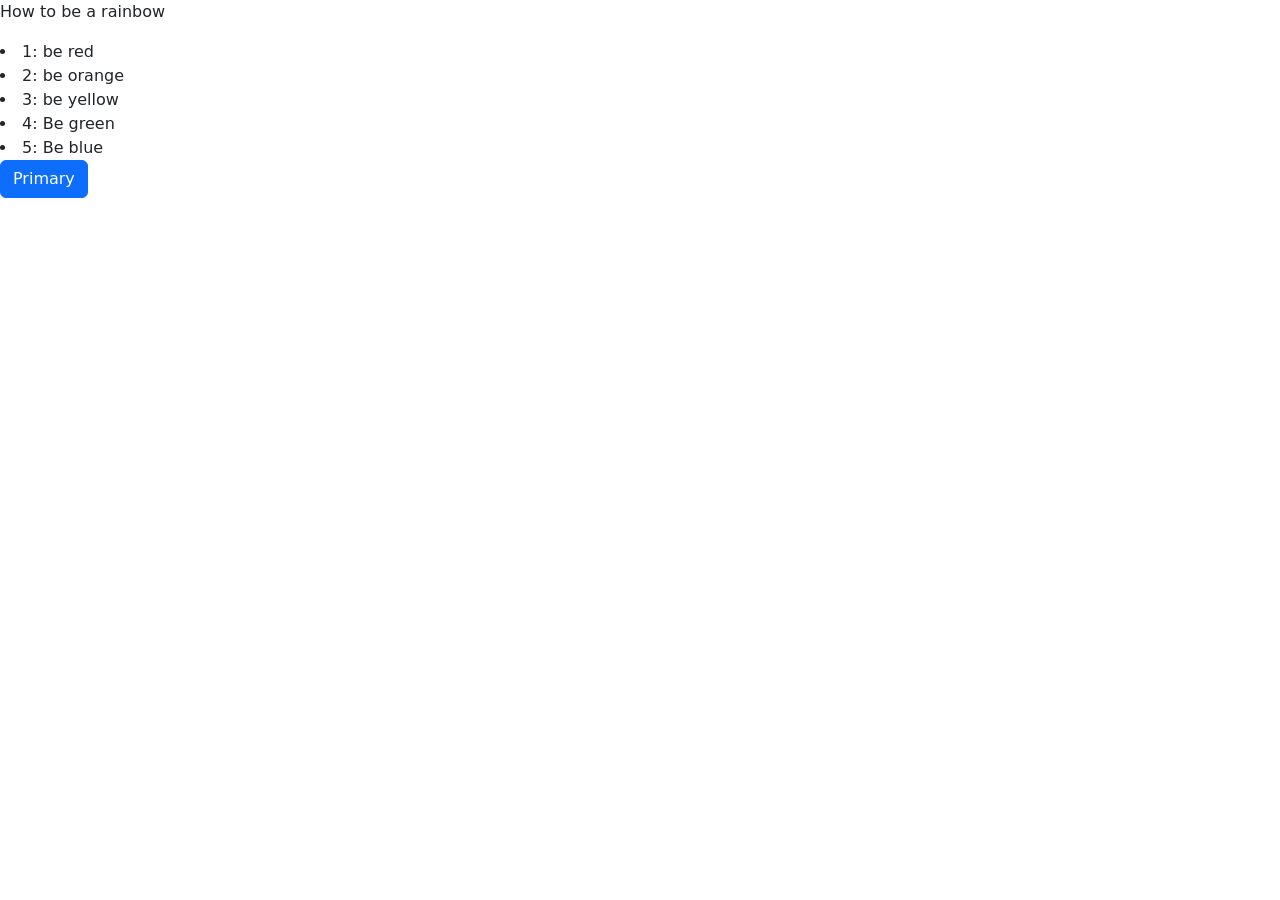
==== index.html @ b913e6d2 "adds test button for bs" ====
<!doctype html>
<html lang="en">
  <head>
    <meta charset="utf-8">
    <meta name="viewport" content="width=device-width, initial-scale=1">
    <title>Bootstrap demo</title>
    <link href="https://cdn.jsdelivr.net/npm/bootstrap@5.2.3/dist/css/bootstrap.min.css" rel="stylesheet" integrity="sha384-rbsA2VBKQhggwzxH7pPCaAqO46MgnOM80zW1RWuH61DGLwZJEdK2Kadq2F9CUG65" crossorigin="anonymous">
  </head>
  <body>
    <p>
         
        How to be a rainbow
        </p>
        <li>
            1: be red
        </li>

        <li>
            2: be orange
        </li>
        <li>
            3: be yellow
        </li>
        <li>
            4: Be green 
        </li>
        <li>
            5: Be blue
        </li>
        <button type="button" class="btn btn-primary">Primary</button>
    <script src="https://cdn.jsdelivr.net/npm/bootstrap@5.2.3/dist/js/bootstrap.bundle.min.js" integrity="sha384-kenU1KFdBIe4zVF0s0G1M5b4hcpxyD9F7jL+jjXkk+Q2h455rYXK/7HAuoJl+0I4" crossorigin="anonymous"></script>
  </body>
  </html>
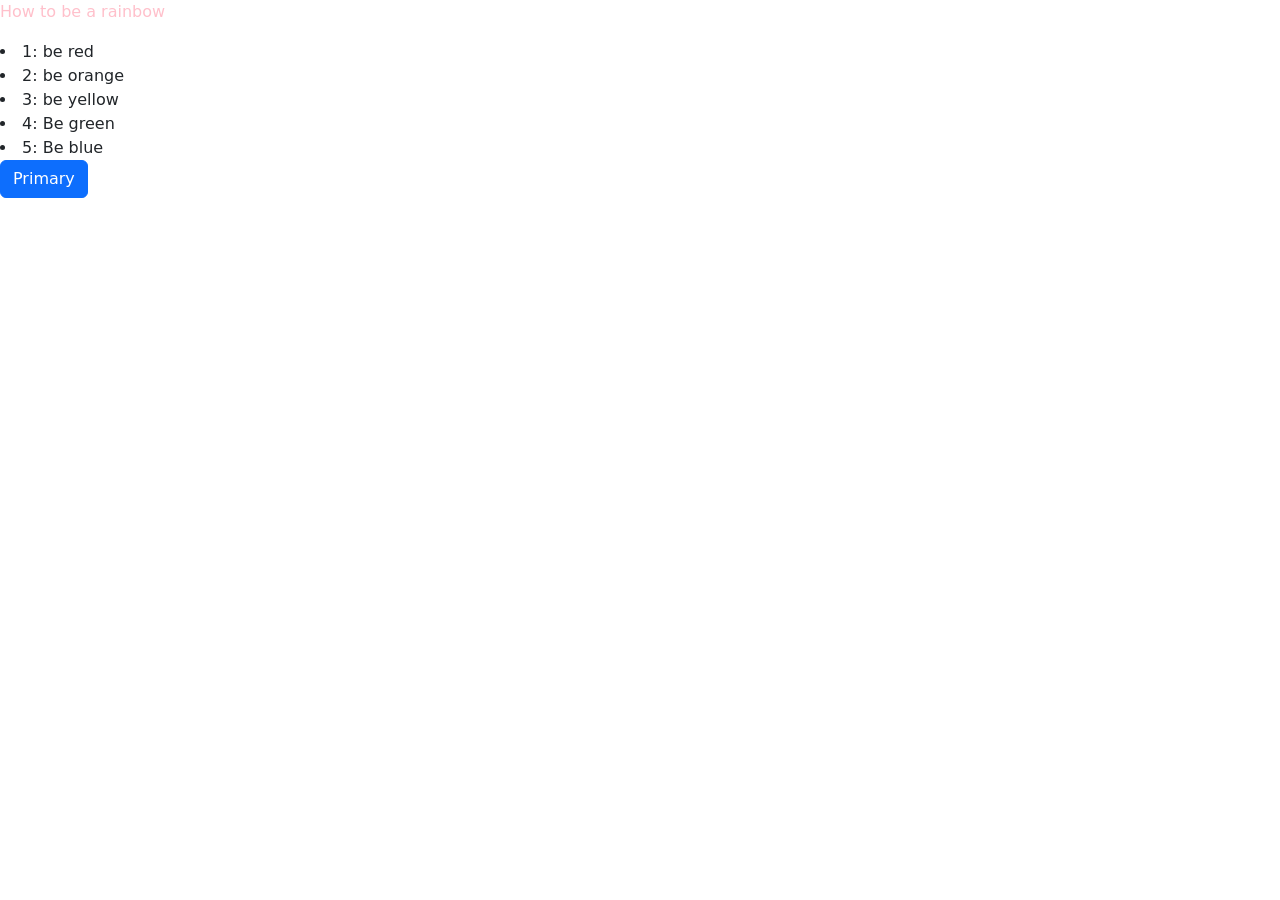
==== commit 20d5099a: "I change the backround color" ====
--- a/index.html
+++ b/index.html
@@ -7,7 +7,8 @@
     <link href="https://cdn.jsdelivr.net/npm/bootstrap@5.2.3/dist/css/bootstrap.min.css" rel="stylesheet" integrity="sha384-rbsA2VBKQhggwzxH7pPCaAqO46MgnOM80zW1RWuH61DGLwZJEdK2Kadq2F9CUG65" crossorigin="anonymous">
   </head>
   <body>
-    <p>
+    
+    <p style="color: pink">
          
         How to be a rainbow
         </p>
@@ -30,4 +31,5 @@
         <button type="button" class="btn btn-primary">Primary</button>
     <script src="https://cdn.jsdelivr.net/npm/bootstrap@5.2.3/dist/js/bootstrap.bundle.min.js" integrity="sha384-kenU1KFdBIe4zVF0s0G1M5b4hcpxyD9F7jL+jjXkk+Q2h455rYXK/7HAuoJl+0I4" crossorigin="anonymous"></script>
   </body>
-  </html> +  </html> 
+  
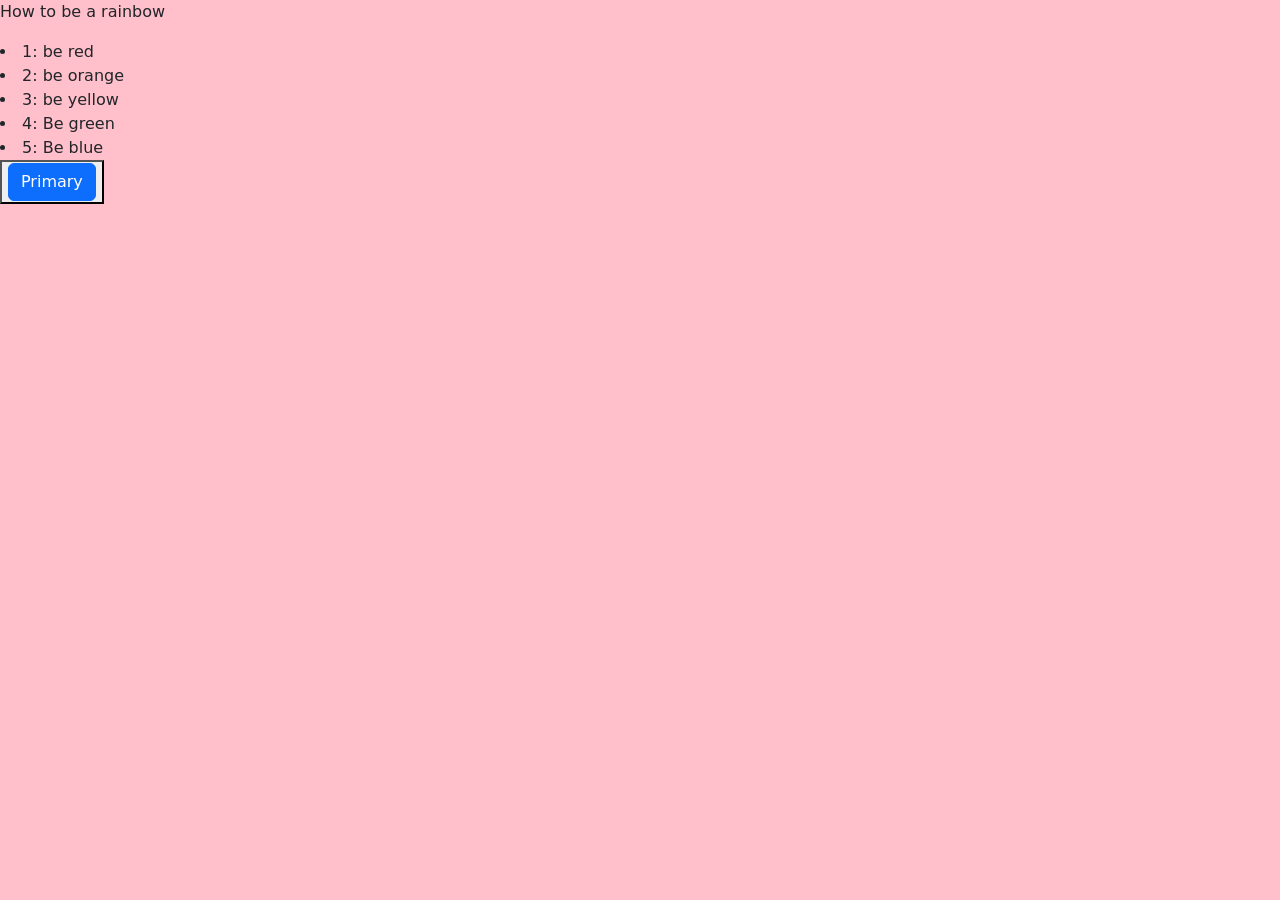
==== commit 3f49b31f: "i changed the backround" ====
--- a/index.html
+++ b/index.html
@@ -6,9 +6,9 @@
     <title>Bootstrap demo</title>
     <link href="https://cdn.jsdelivr.net/npm/bootstrap@5.2.3/dist/css/bootstrap.min.css" rel="stylesheet" integrity="sha384-rbsA2VBKQhggwzxH7pPCaAqO46MgnOM80zW1RWuH61DGLwZJEdK2Kadq2F9CUG65" crossorigin="anonymous">
   </head>
-  <body>
+  <BODY style="background-color: pink" >
     
-    <p style="color: pink">
+<p>
          
         How to be a rainbow
         </p>
@@ -28,7 +28,13 @@
         <li>
             5: Be blue
         </li>
-        <button type="button" class="btn btn-primary">Primary</button>
+        <button>
+        <a href="https://external-content.duckduckgo.com/iu/?u=https%3A%2F%2Fwww.bwallpaperhd.com%2Fwp-content%2Fuploads%2F2019%2F06%2FDoubleRainbow.jpg&f=1&nofb=1&ipt=c732b43811ea2b7b63a69489d558bbd3d84e84fcde1d5105b98cb9d53ec4fdbd&ipo=images" type="button" class="btn btn-primary">
+            Primary
+        </a>
+            
+        </button>
+            
     <script src="https://cdn.jsdelivr.net/npm/bootstrap@5.2.3/dist/js/bootstrap.bundle.min.js" integrity="sha384-kenU1KFdBIe4zVF0s0G1M5b4hcpxyD9F7jL+jjXkk+Q2h455rYXK/7HAuoJl+0I4" crossorigin="anonymous"></script>
   </body>
   </html> 
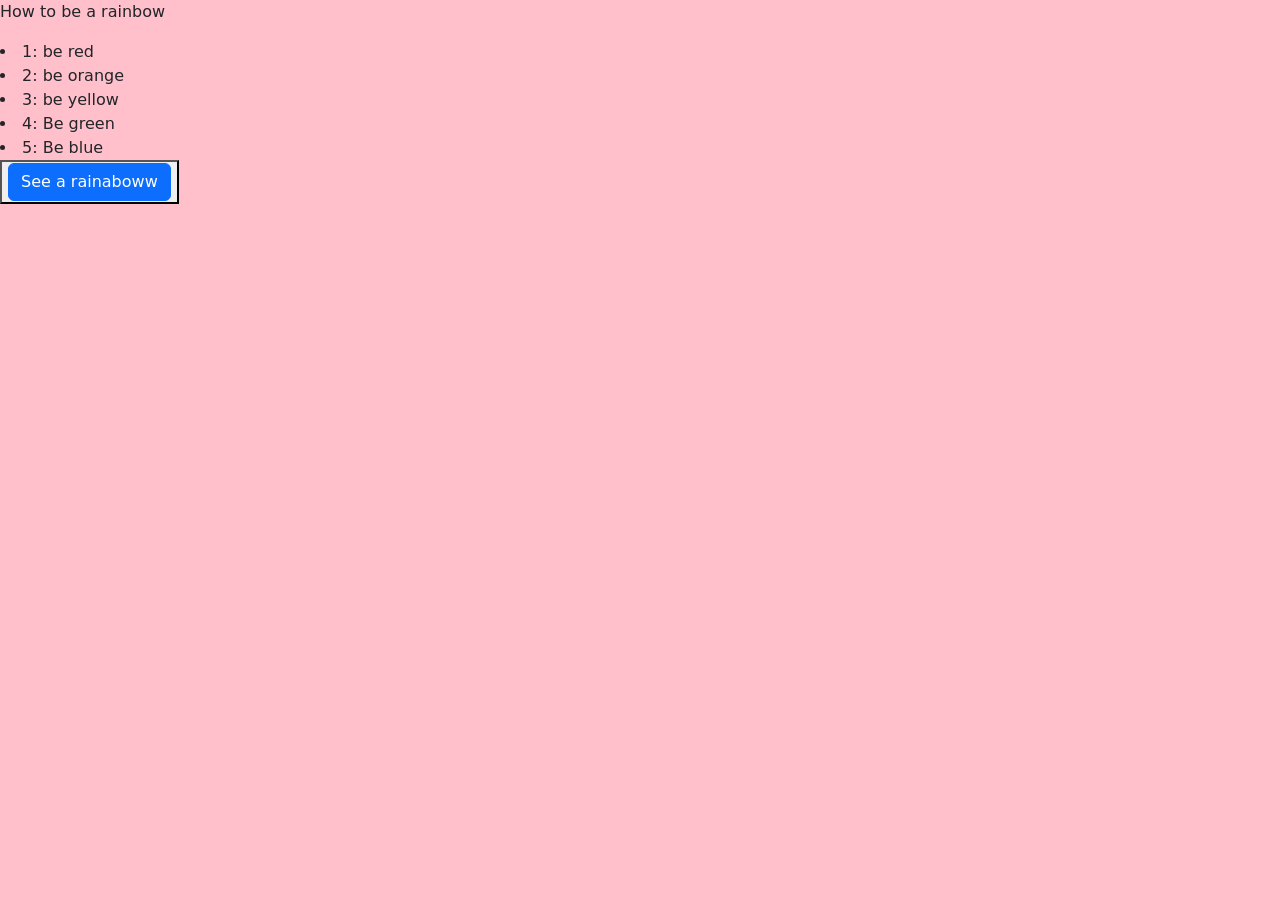
==== commit 519907fe: "Changed primary name" ====
--- a/index.html
+++ b/index.html
@@ -30,7 +30,7 @@
         </li>
         <button>
         <a href="https://external-content.duckduckgo.com/iu/?u=https%3A%2F%2Fwww.bwallpaperhd.com%2Fwp-content%2Fuploads%2F2019%2F06%2FDoubleRainbow.jpg&f=1&nofb=1&ipt=c732b43811ea2b7b63a69489d558bbd3d84e84fcde1d5105b98cb9d53ec4fdbd&ipo=images" type="button" class="btn btn-primary">
-            Primary
+            See a rainaboww
         </a>
             
         </button>
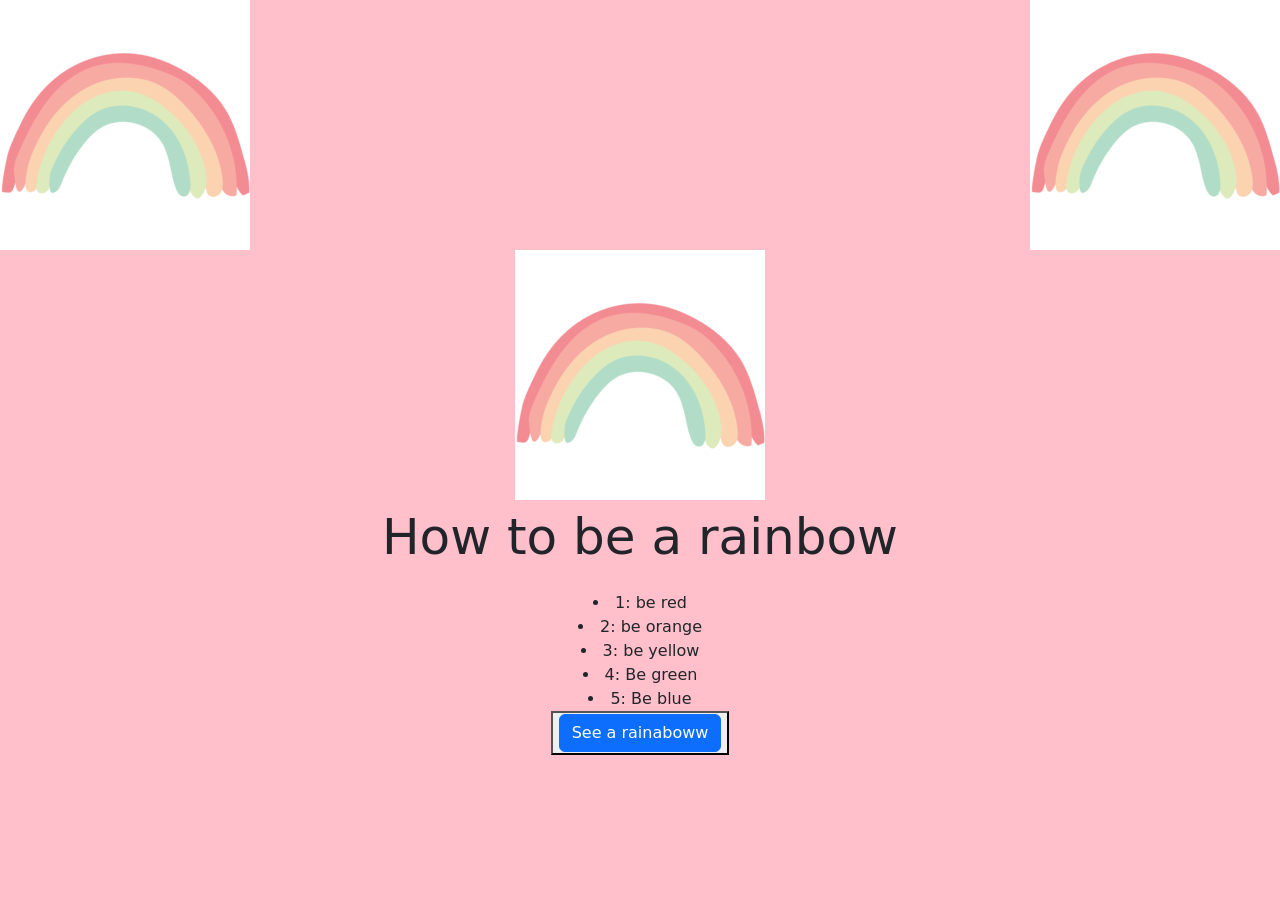
==== commit 62c217f8: "I added photos/ Made me text lower" ====
--- a/index.html
+++ b/index.html
@@ -3,37 +3,65 @@
   <head>
     <meta charset="utf-8">
     <meta name="viewport" content="width=device-width, initial-scale=1">
-    <title>Bootstrap demo</title>
+    <title>Alexis site</title>
+    <link href="index.css">
     <link href="https://cdn.jsdelivr.net/npm/bootstrap@5.2.3/dist/css/bootstrap.min.css" rel="stylesheet" integrity="sha384-rbsA2VBKQhggwzxH7pPCaAqO46MgnOM80zW1RWuH61DGLwZJEdK2Kadq2F9CUG65" crossorigin="anonymous">
   </head>
   <BODY style="background-color: pink" >
+    <div class="row" >
+        <div  class=" col-sm text-left big-font" 
+        style="text-align: left ">
+        <img src="rainbow.png" alt="rainbow">
+      </div>
+         <div class="col-sm  text-right big-font" 
+         style="text-align: right">
+         <img src="rainbow.png" alt="rainbow">
+           </div>
+        <div  class="col-sn  text-center big-font" 
+              style="text-align: right">
+            <img src="rainbow.png" alt="rainbow">
+            <p style="font-size: 50px" class="big-font">
+             
+                How to be a rainbow
+                </p>
+                <li>
+                    1: be red
+                </li>
+        
+                <li>
+                    2: be orange
+                </li>
+                <li>
+                    3: be yellow
+                </li>
+                <li>
+                    4: Be green 
+                </li>
+                <li>
+                    5: Be blue
+                </li>
+                <button>
+                <a href="https://external-content.duckduckgo.com/iu/?u=https%3A%2F%2Fwww.bwallpaperhd.com%2Fwp-content%2Fuploads%2F2019%2F06%2FDoubleRainbow.jpg&f=1&nofb=1&ipt=c732b43811ea2b7b63a69489d558bbd3d84e84fcde1d5105b98cb9d53ec4fdbd&ipo=images" type="button" class="btn btn-primary">
+                    See a rainaboww
+                </a>
+                    
+                </button>
     
-<p>
-         
-        How to be a rainbow
-        </p>
-        <li>
-            1: be red
-        </li>
+        </div>
 
-        <li>
-            2: be orange
-        </li>
-        <li>
-            3: be yellow
-        </li>
-        <li>
-            4: Be green 
-        </li>
-        <li>
-            5: Be blue
-        </li>
-        <button>
-        <a href="https://external-content.duckduckgo.com/iu/?u=https%3A%2F%2Fwww.bwallpaperhd.com%2Fwp-content%2Fuploads%2F2019%2F06%2FDoubleRainbow.jpg&f=1&nofb=1&ipt=c732b43811ea2b7b63a69489d558bbd3d84e84fcde1d5105b98cb9d53ec4fdbd&ipo=images" type="button" class="btn btn-primary">
-            See a rainaboww
-        </a>
-            
-        </button>
+
+
+
+
+
+
+
+
+
+
+  </div>
+   
+
             
     <script src="https://cdn.jsdelivr.net/npm/bootstrap@5.2.3/dist/js/bootstrap.bundle.min.js" integrity="sha384-kenU1KFdBIe4zVF0s0G1M5b4hcpxyD9F7jL+jjXkk+Q2h455rYXK/7HAuoJl+0I4" crossorigin="anonymous"></script>
   </body>
--- a/index.css
+++ b/index.css
@@ -0,0 +1,3 @@
+.big-font{
+    font-size: 20px;
+}
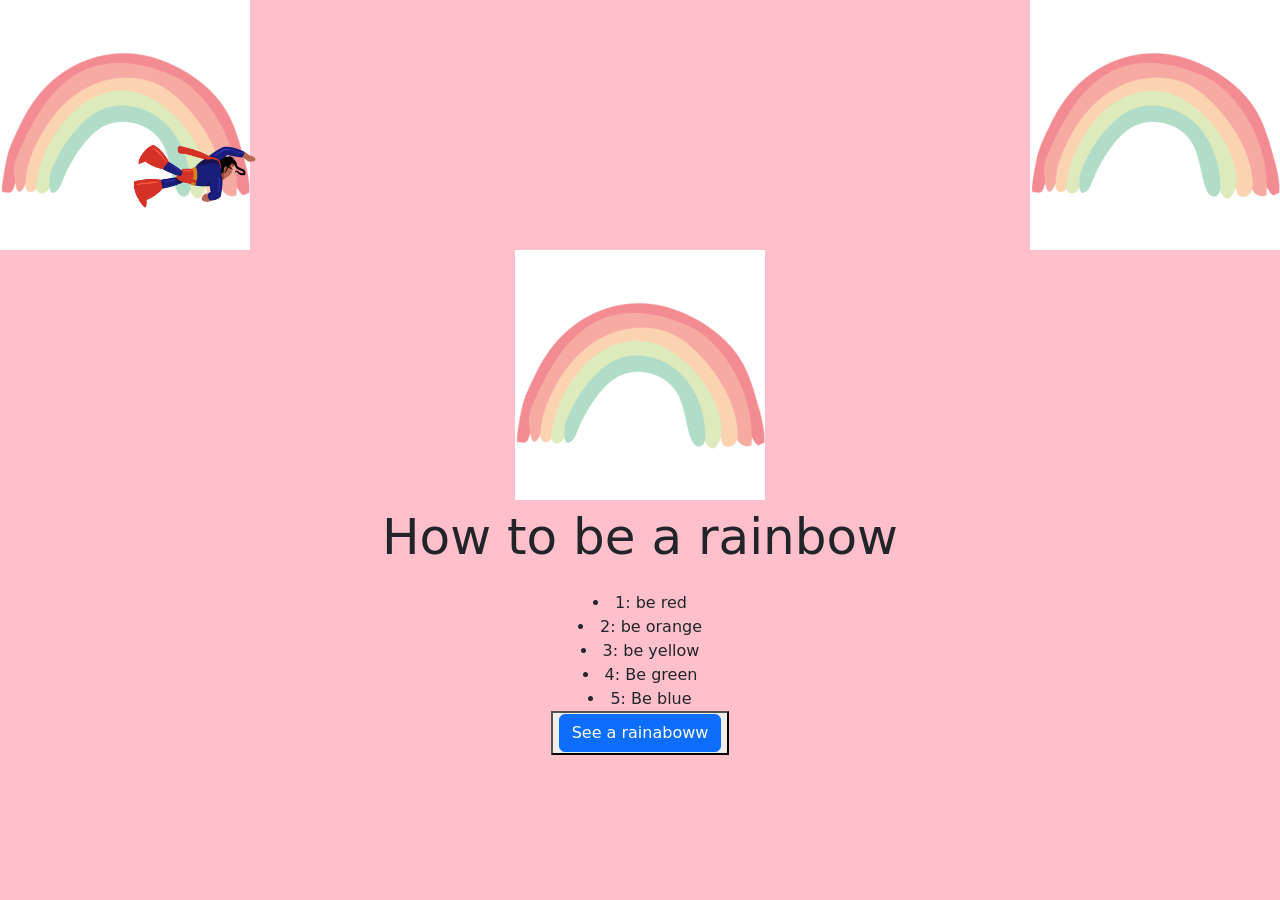
==== commit bb24e036: "I added a superman" ====
--- a/index.html
+++ b/index.html
@@ -1,6 +1,20 @@
 <!doctype html>
 <html lang="en">
   <head>
+     <style>
+        #myContainer {
+          width: 400px;
+          height: 400px;
+          position: relative;
+          background: yellow;
+        }
+        #myAnimation {
+          width: 150px;
+          height: 150px;
+          position: absolute;
+          
+        }
+        </style>
     <meta charset="utf-8">
     <meta name="viewport" content="width=device-width, initial-scale=1">
     <title>Alexis site</title>
@@ -8,6 +22,11 @@
     <link href="https://cdn.jsdelivr.net/npm/bootstrap@5.2.3/dist/css/bootstrap.min.css" rel="stylesheet" integrity="sha384-rbsA2VBKQhggwzxH7pPCaAqO46MgnOM80zW1RWuH61DGLwZJEdK2Kadq2F9CUG65" crossorigin="anonymous">
   </head>
   <BODY style="background-color: pink" >
+    <div class="col-sm  text-right big-font" 
+         style="text-align: right">
+         <img src="superman.gif" id ="myAnimation" alt="superman" height="250px" width="250px"> 
+          
+           </div>
     <div class="row" >
         <div  class=" col-sm text-left big-font" 
         style="text-align: left ">
@@ -62,7 +81,27 @@
   </div>
    
 
-            
+  <script>
+    var id = null;
+    window.onload=function() {
+        myMove() ;
+    }
+    function myMove() {
+      var elem = document.getElementById("myAnimation");   
+      var pos = 0;
+      clearInterval(id);
+      id = setInterval(frame, 10);
+      function frame() {
+        if (pos == 700) {
+          clearInterval(id);
+        } else {
+          pos++; 
+          elem.style.top = pos + 'px'; 
+          elem.style.left = pos + 'px'; 
+        }
+      }
+    }
+    </script>      
     <script src="https://cdn.jsdelivr.net/npm/bootstrap@5.2.3/dist/js/bootstrap.bundle.min.js" integrity="sha384-kenU1KFdBIe4zVF0s0G1M5b4hcpxyD9F7jL+jjXkk+Q2h455rYXK/7HAuoJl+0I4" crossorigin="anonymous"></script>
   </body>
   </html> 
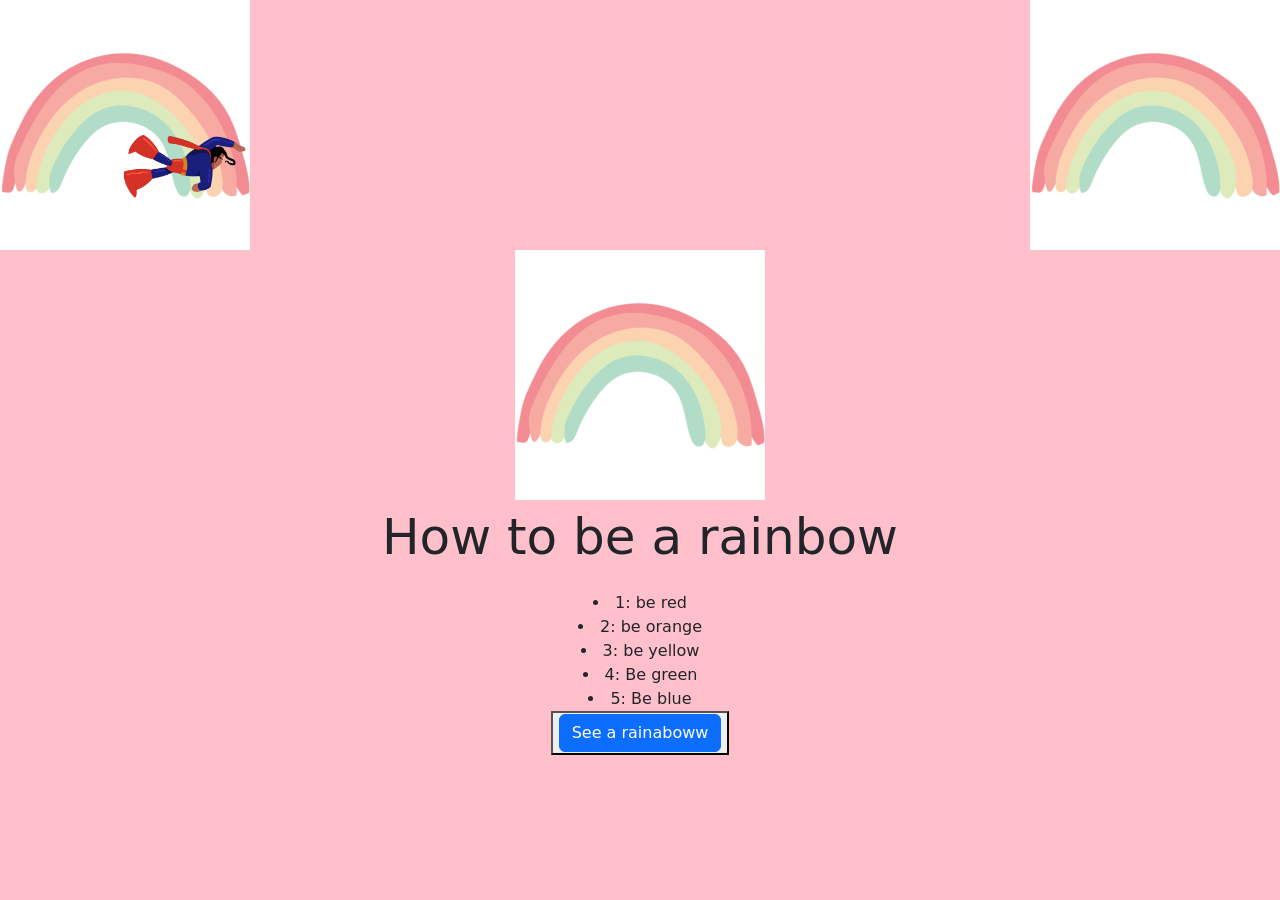
==== commit be22c94d: "i changed it" ====
--- a/index.html
+++ b/index.html
@@ -92,7 +92,7 @@
       clearInterval(id);
       id = setInterval(frame, 10);
       function frame() {
-        if (pos == 700) {
+        if (pos == 900) {
           clearInterval(id);
         } else {
           pos++; 
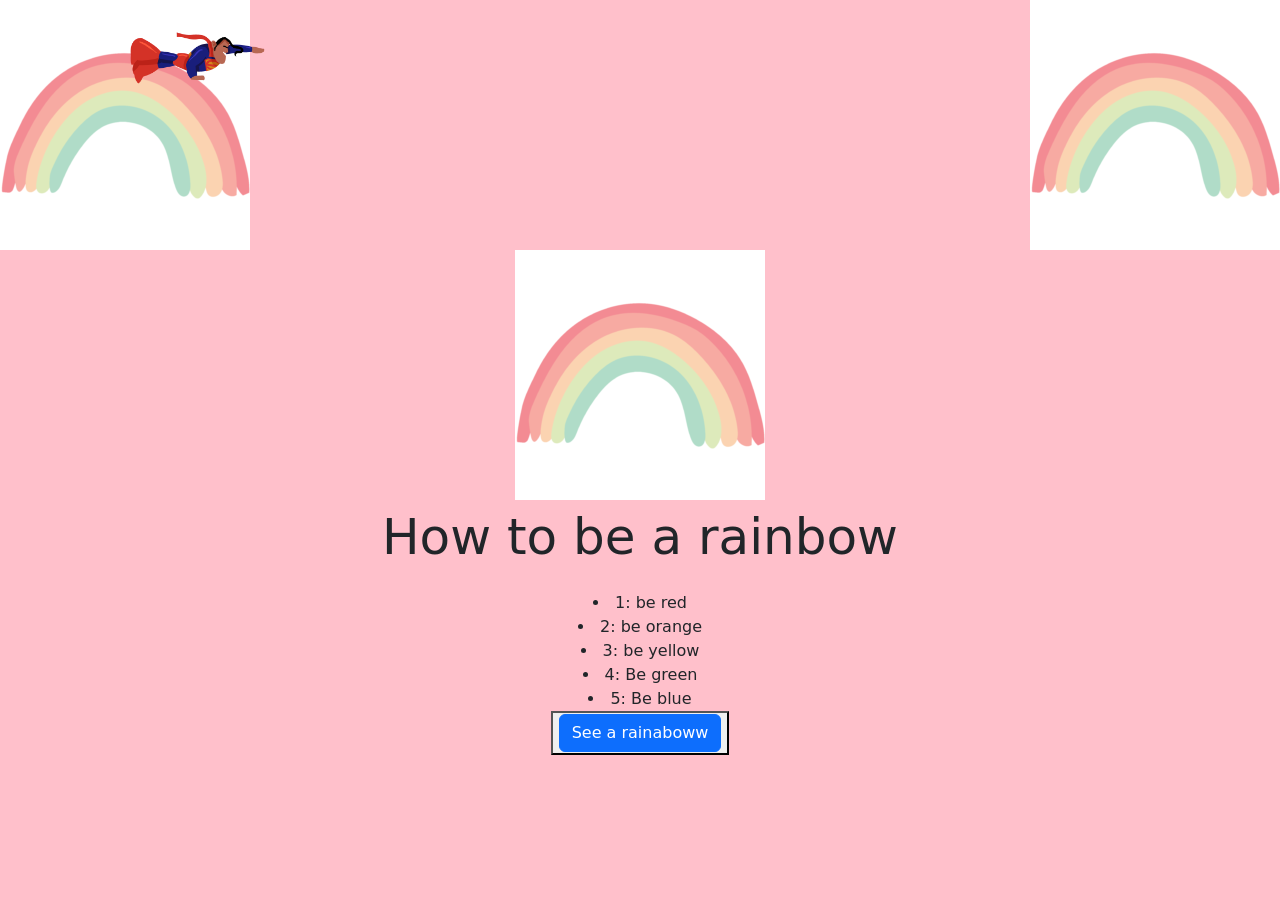
==== commit 2ef23eec: "changed" ====
--- a/index.html
+++ b/index.html
@@ -92,11 +92,11 @@
       clearInterval(id);
       id = setInterval(frame, 10);
       function frame() {
-        if (pos == 900) {
+        if (pos == 800) {
           clearInterval(id);
         } else {
           pos++; 
-          elem.style.top = pos + 'px'; 
+        
           elem.style.left = pos + 'px'; 
         }
       }
